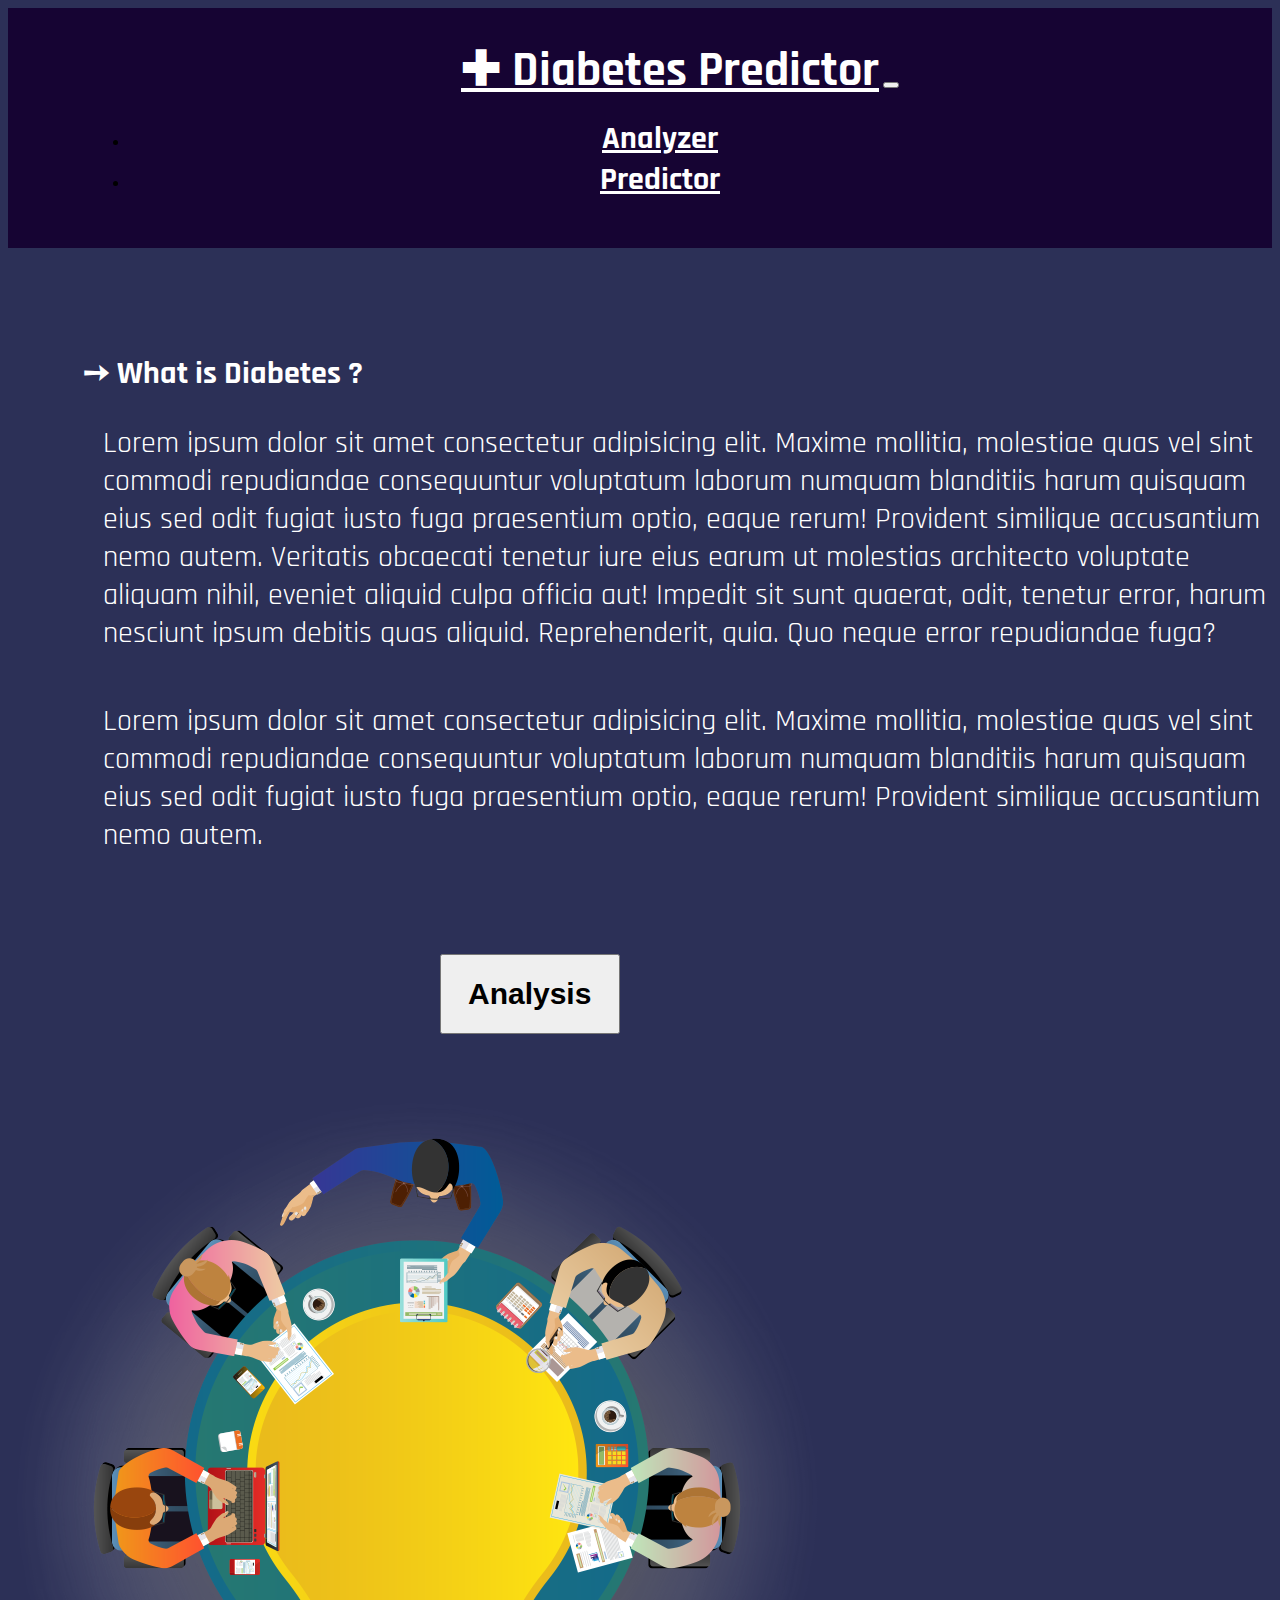
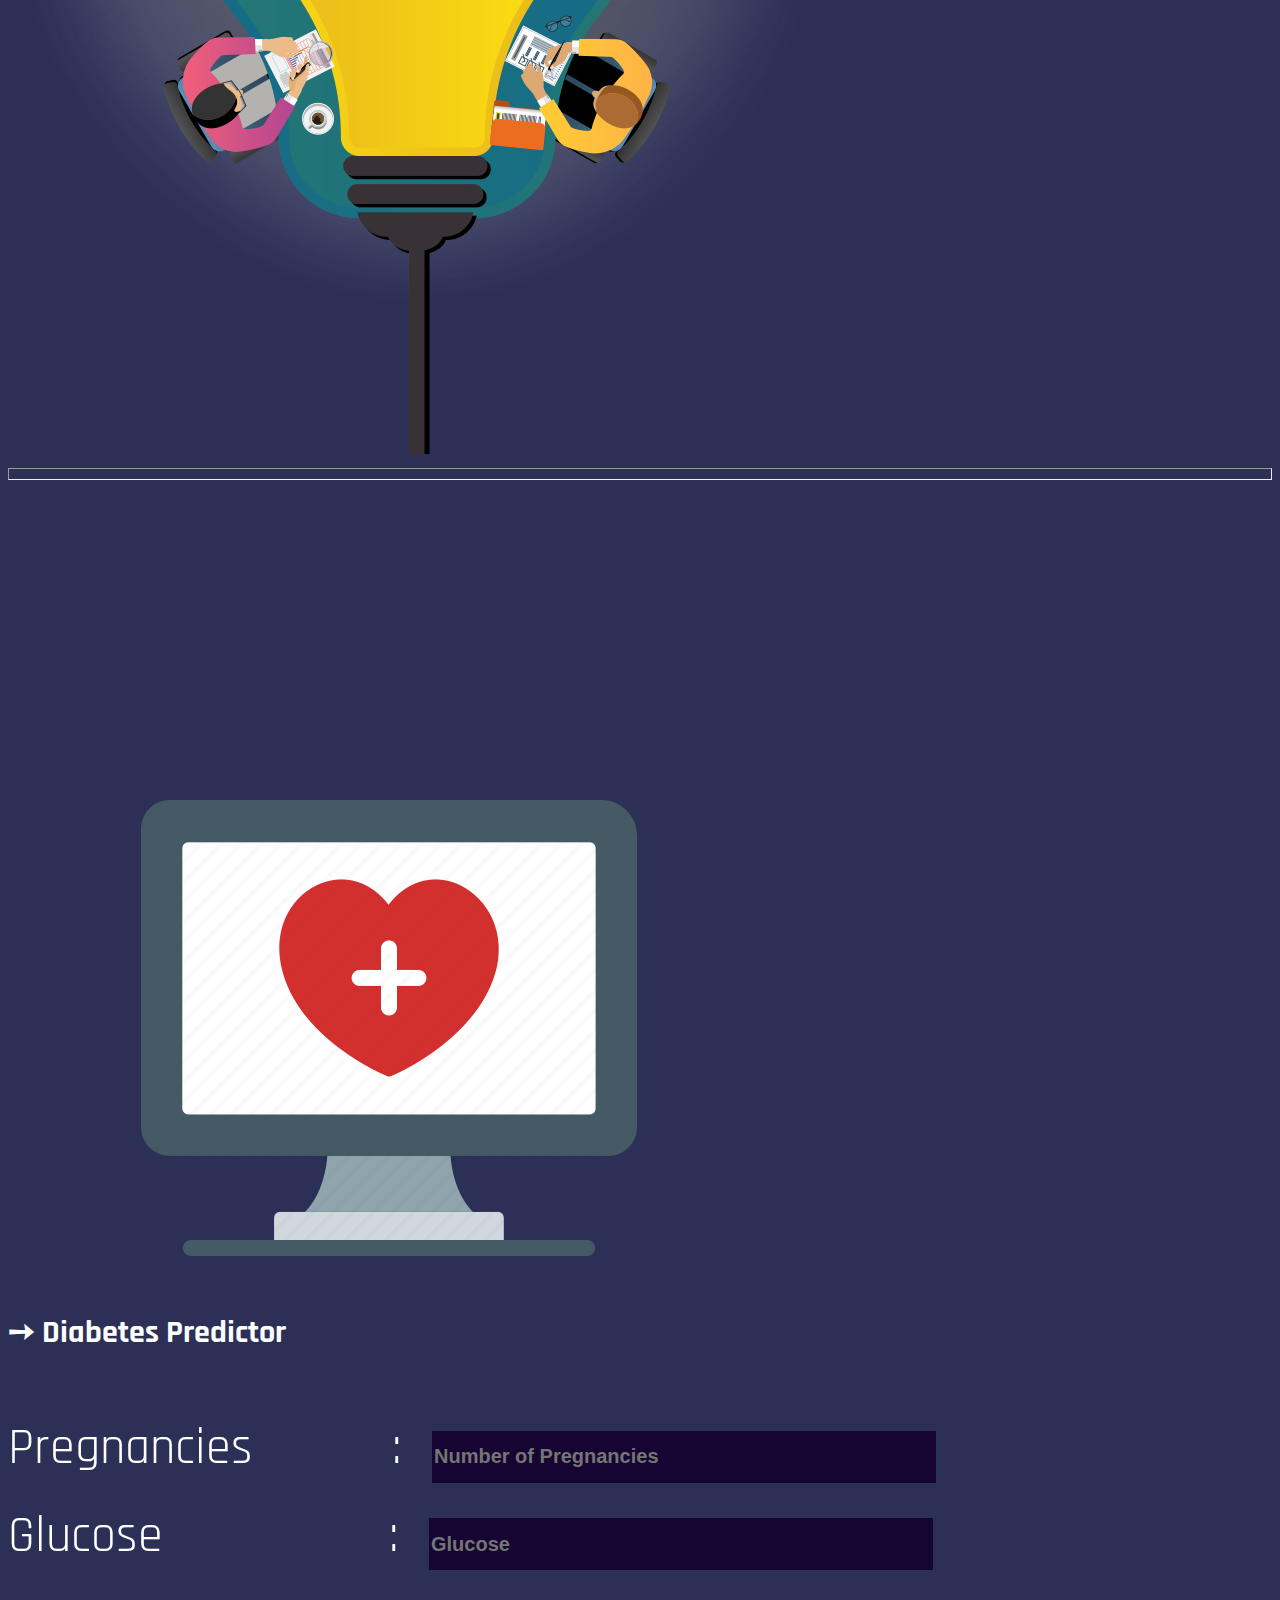
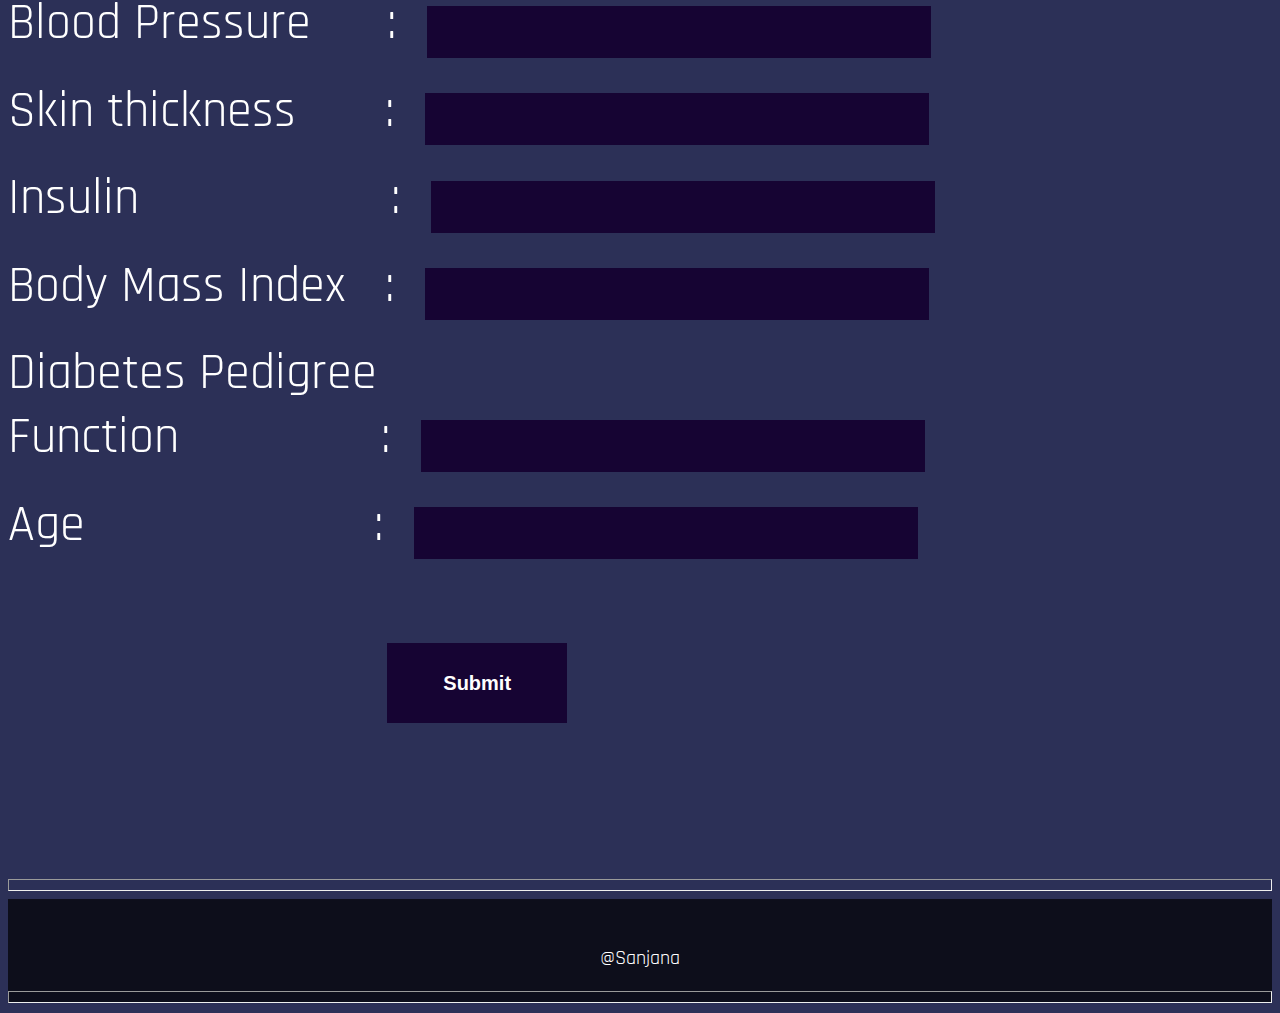
==== index.html @ 7ea9e8e0 "Add files via upload" ====
<!DOCTYPE html>
<html lang="en">
<head>
    <meta charset="UTF-8">
    <title>Diabetes Predictor</title>

    <!-- Font Awesome -->
    <link rel="stylesheet" href="https://pro.fontawesome.com/releases/v5.10.0/css/all.css" integrity="sha384-AYmEC3Yw5cVb3ZcuHtOA93w35dYTsvhLPVnYs9eStHfGJvOvKxVfELGroGkvsg+p" crossorigin="anonymous"/>

    <!-- Google Font - Rajdhani -->
    <link rel="preconnect" href="https://fonts.googleapis.com">
    <link rel="preconnect" href="https://fonts.gstatic.com" crossorigin>
    <link href="https://fonts.googleapis.com/css2?family=Rajdhani&display=swap" rel="stylesheet">

    <!-- Bootstrap Stylesheets -->
    <link href="https://cdn.jsdelivr.net/npm/bootstrap@5.0.1/dist/css/bootstrap.min.css" rel="stylesheet" integrity="sha384-+0n0xVW2eSR5OomGNYDnhzAbDsOXxcvSN1TPprVMTNDbiYZCxYbOOl7+AMvyTG2x" crossorigin="anonymous">

    <!-- CSS Stylesheets -->
    <link rel="stylesheet" href="css/styles.css">

    <!-- Bootstrap Scripts -->
    <script src="https://cdn.jsdelivr.net/npm/bootstrap@5.0.1/dist/js/bootstrap.bundle.min.js" integrity="sha384-gtEjrD/SeCtmISkJkNUaaKMoLD0//ElJ19smozuHV6z3Iehds+3Ulb9Bn9Plx0x4" crossorigin="anonymous"></script>
</head>
<body>
    
    <!-- Nav Bar -->

    
    <div class="navigation">
        <nav class="navbar navbar-expand-lg navbar-dark">
    
            <a class="navbar-brand" href="">&#10010;  Diabetes Predictor</a>
      
            <button class="navbar-toggler" type="button" data-bs-toggle="collapse" data-bs-target="#navbarSupportedContent" aria-controls="navbarSupportedContent" aria-expanded="false" aria-label="Toggle navigation">
                <span class="navbar-toggler-icon"></span>
            </button>
            <div class="collapse navbar-collapse" id="navbarSupportedContent">
      
                <ul class="navbar-nav ms-auto">
                    <li class="nav-item">
                        <a class="nav-link" href="#analyzer">Analyzer</a>
                    </li>
                    <li class="nav-item">
                        <a class="nav-link" href="#predictor">Predictor</a>
                    </li>
                </ul>
            </div>
        </nav>
    </div>
    
    <br><br><br><br>

    
    <!-- Analyzer -->

    <div class="analyzer" id="analyzer">
        <div class="row">
            <div class="left-column col-lg-6">
                <h1>&#10137; What is Diabetes ?</h1>

                <p>Lorem ipsum dolor sit amet consectetur adipisicing elit. Maxime mollitia,
                    molestiae quas vel sint commodi repudiandae consequuntur voluptatum laborum
                    numquam blanditiis harum quisquam eius sed odit fugiat iusto fuga praesentium
                    optio, eaque rerum! Provident similique accusantium nemo autem. Veritatis
                    obcaecati tenetur iure eius earum ut molestias architecto voluptate aliquam
                    nihil, eveniet aliquid culpa officia aut! Impedit sit sunt quaerat, odit,
                    tenetur error, harum nesciunt ipsum debitis quas aliquid. Reprehenderit,
                    quia. Quo neque error repudiandae fuga? 
                </p>
                <p>
                    Lorem ipsum dolor sit amet consectetur adipisicing elit. Maxime mollitia,
                    molestiae quas vel sint commodi repudiandae consequuntur voluptatum laborum
                    numquam blanditiis harum quisquam eius sed odit fugiat iusto fuga praesentium
                    optio, eaque rerum! Provident similique accusantium nemo autem.
                </p>

                <a href="tableau.html"><button type="button" class="btn btn-dark btn-lg"> Analysis </button></a>
            </div>

            <div class="right-column col-lg-6">
                <img src="images/bulb.png" alt="" srcset="">
            </div>

        </div>
        
    </div>
    <hr>
    <br><br><br><br>

    <div class="predictor" id="predictor">
        <div class="row">

            <div class="left-column col-lg-6">
                <img src="images/health1.png" alt="" srcset="">
            </div>

            <div class="right-column col-lg-6">
                <h1>&#10137; Diabetes Predictor</h1>
                <br><br>

                <form action="" method="post">
                    <label for="pregnancies"> Pregnancies &emsp;&emsp;&nbsp;&nbsp;:&nbsp;&nbsp;</label>
                    <input type="text" name="pregnancies" id="pregnancies" pattern="[0-9]" placeholder="Number of Pregnancies">
                    <br><br>

                    <label for="Glucose"> Glucose&emsp;&emsp;&emsp;&emsp;&nbsp;&nbsp;:&nbsp;&nbsp;</label>
                    <input type="text" name="glucose" id="glucose" placeholder="Glucose">
                    <br><br>

                    <label for="bloodpressure"> Blood Pressure &emsp;&nbsp;:&nbsp;&nbsp;</label>
                    <input type="text" name="bloodpressure" id="bloodpressure">
                    <br><br>

                    <label for="skinthickness"> Skin thickness &emsp;&nbsp;&nbsp;:&nbsp;&nbsp;</label>
                    <input type="text" name="skinthickness" id="skinthickness">
                    <br><br>

                    <label for="insulin"> Insulin &emsp;&emsp;&emsp;&emsp;&nbsp;&nbsp;&nbsp;:&nbsp;&nbsp;</label>
                    <input type="text" name="insulin" id="insulin">
                    <br><br>

                    <label for="bmi"> Body Mass Index &nbsp;&nbsp;:&nbsp;&nbsp;</label>
                    <input type="text" name="bmi" id="bmi">
                    <br><br>

                    <label for="dpf"> Diabetes Pedigree <br>Function &emsp;&emsp;&emsp;&nbsp;&nbsp;&nbsp;:&nbsp;&nbsp;</label>
                    <input type="text" name="dbf" id="dbf">
                    <br><br>

                    <label for="age"> Age &emsp;&emsp;&emsp;&emsp;&emsp;&nbsp;&nbsp;:&nbsp;&nbsp;</label>
                    <input type="text" name="age" pattern="[1-125]" id="age">
                    <br><br>

                    <input type="submit" value="Submit" class="btn btn-dark btn-lg">

                </form>
            </div>
        </div>
    </div>
    <br><br><br><br>


</body>

<!-- Footer -->

<hr>

<Footer class="white-section" id="footer">

    <a href=""><i class="social-icon fab fa-facebook-f"></i></a>
    <a href=""><i class="social-icon fab fa-twitter"></i></a>
    <a href=""><i class="social-icon fab fa-instagram"></i></a>
    <a href=""><i class="social-icon fas fa-envelope"></i></a>

    <p>@Sanjana</p>

    <hr>

</Footer>


</html>
---- css/styles.css ----
body {
    text-align: center;
    background-color: #2c3057;
    font-family: 'Rajdhani', sans-serif;
}

h1, h2, h3, h4, h5, h6 { 
    font-weight: 700;
    color: #fff;
}

p {
    color: #fff;
}

a {
    color: #fff;
    font-weight: bold;
}

hr {
    color: #fff;
    size: 20px;
}

hr:not([size]) {
    height: 10px;
}

.btn {
    height: 80px;
    width: 180px;
    margin: 5% 0 5% 30%;
    font-weight: bold;
    font-size: 30px;
}


/* Navigation Bar  */
.navbar {
    padding: 2rem 4.5rem 2rem 4.5rem;
    background-color: #160433;
}

.navbar-brand {
    font-size: 3rem;
    font-weight: bold;
    padding-left: 5rem;
}

.nav-item {
    padding: 0 25px;
    margin: 0 10px;
}

.nav-link {
    font-size: 2rem;
}

/* Analyzer */
.analyzer {
    text-align: left;
}

.left-column {
    padding-left: 75px;
}

.analyzer h1 {
    font-size : 700;
}

.analyzer p {
    font-size: 30px;
    padding-bottom: 20px;
    margin-bottom: 20px;
    padding-left: 20px;
}


/* Predictor */

.predictor {
    text-align: left;
}

.predictor h1 {
    font-size : 700;
}

label {
    text-align: left;
    color: #fff;
    font-size: 50px;
}

input {
    height: 50px;
    width: 500px;
    background-color: #160433;
    border: none;
    border-radius: 10;
    color: #fff;
}

.predictor form input {
    color: #fff;
    font-weight: bold;
    font-size: 20px;
}

.predictor img {
    margin-top: 200px;
    margin-left: 50px;
}

/* Footer */
Footer {
    background-color: #0d0e1b;
    font-size: 20px;
    width: 100%;
}

.social-icon {
    margin: 20px 10px;
    color: #fff;
}
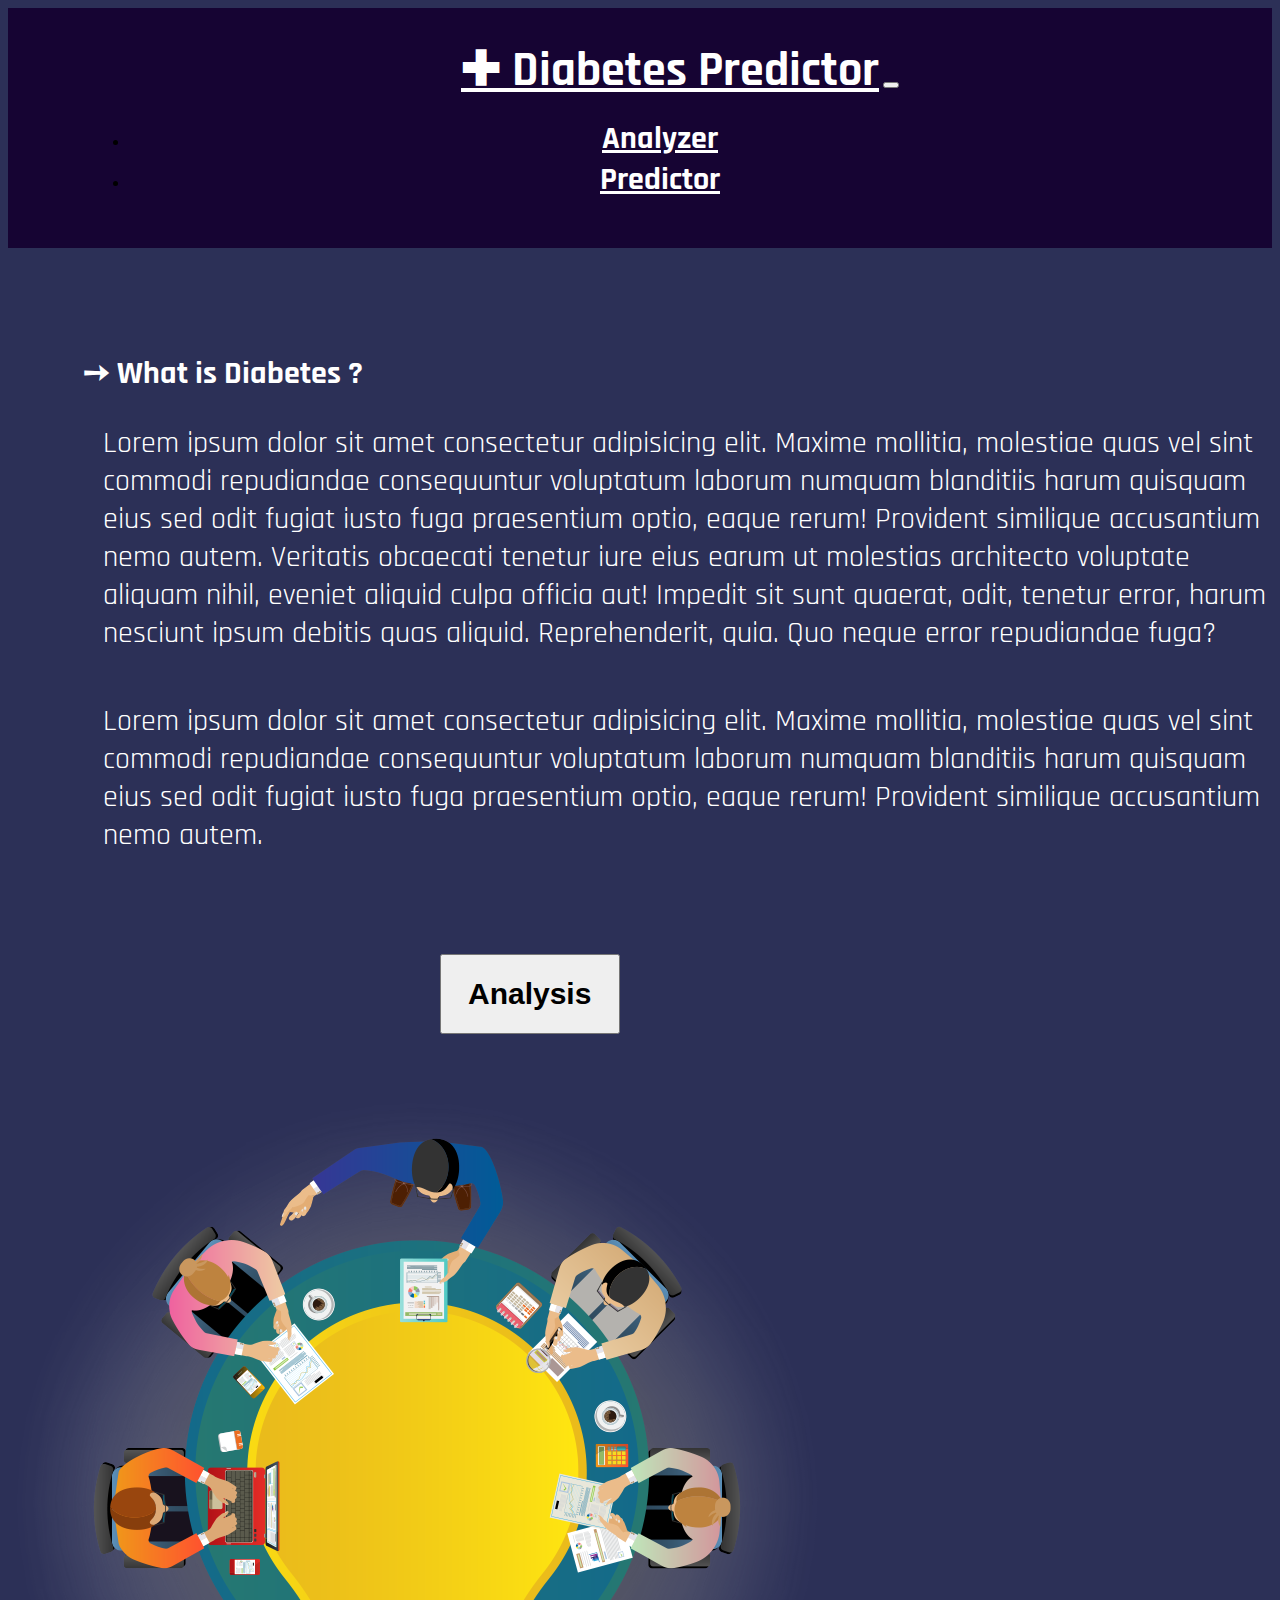
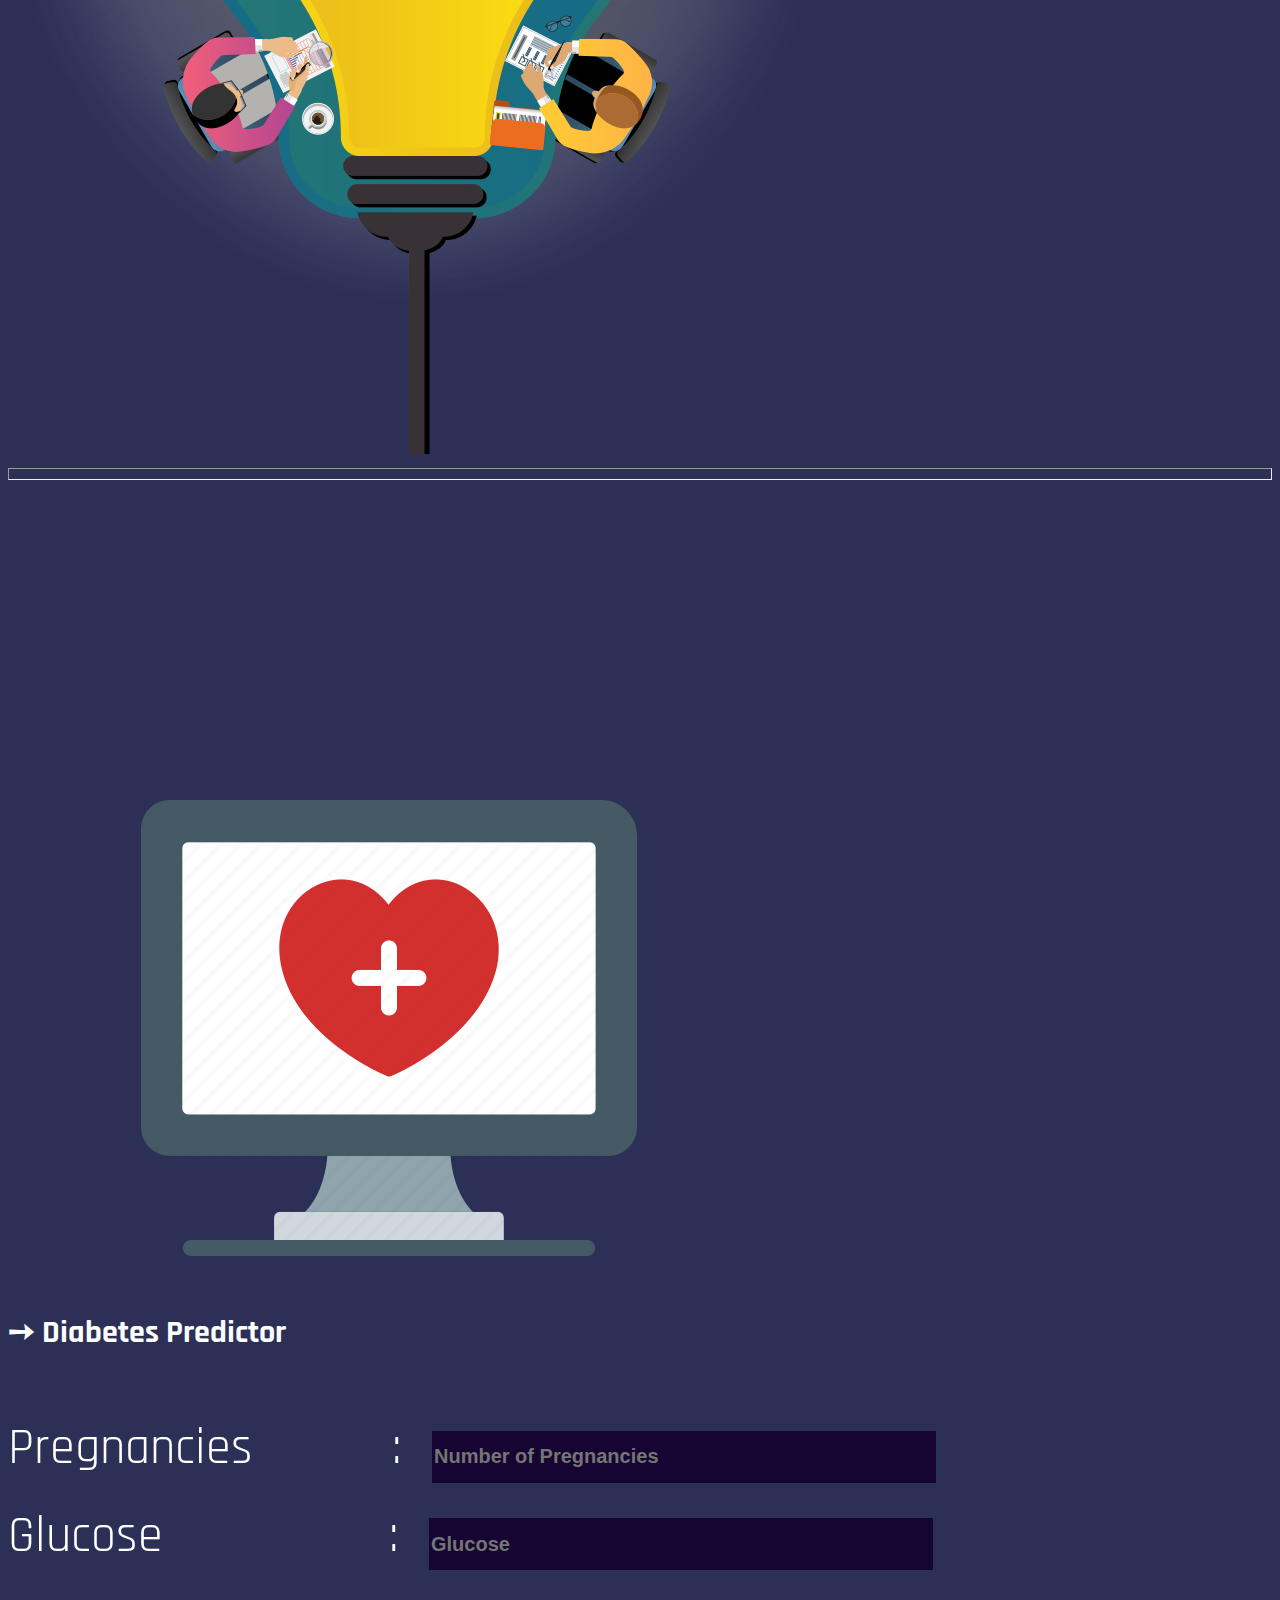
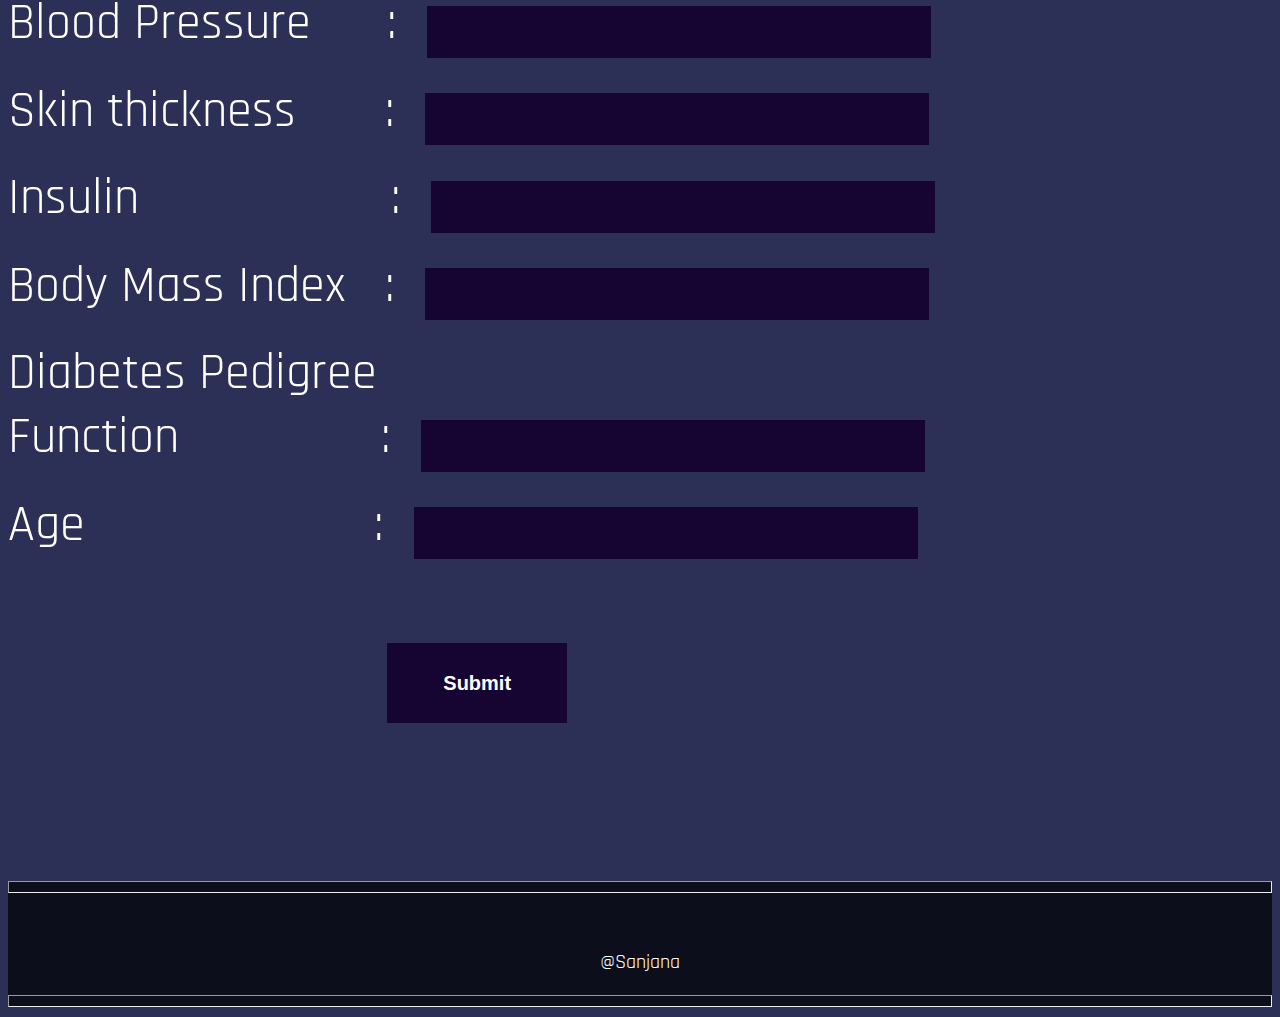
==== commit 0ea08b4e: "Update index.html" ====
--- a/index.html
+++ b/index.html
@@ -55,7 +55,7 @@
 
     <div class="analyzer" id="analyzer">
         <div class="row">
-            <div class="left-column col-lg-6">
+            <div class="left-column col-lg-7 col-md-12">
                 <h1>&#10137; What is Diabetes ?</h1>
 
                 <p>Lorem ipsum dolor sit amet consectetur adipisicing elit. Maxime mollitia,
@@ -77,7 +77,7 @@
                 <a href="tableau.html"><button type="button" class="btn btn-dark btn-lg"> Analysis </button></a>
             </div>
 
-            <div class="right-column col-lg-6">
+            <div class="right-column col-lg-5 col-md-12">
                 <img src="images/bulb.png" alt="" srcset="">
             </div>
 
@@ -90,11 +90,11 @@
     <div class="predictor" id="predictor">
         <div class="row">
 
-            <div class="left-column col-lg-6">
+            <div class="left-column col-lg-6 col-md-12">
                 <img src="images/health1.png" alt="" srcset="">
             </div>
 
-            <div class="right-column col-lg-6">
+            <div class="right-column col-lg-6 col-md-12">
                 <h1>&#10137; Diabetes Predictor</h1>
                 <br><br>
 
@@ -144,9 +144,10 @@
 
 <!-- Footer -->
 
-<hr>
+
 
 <Footer class="white-section" id="footer">
+    <hr>
 
     <a href=""><i class="social-icon fab fa-facebook-f"></i></a>
     <a href=""><i class="social-icon fab fa-twitter"></i></a>
@@ -160,4 +161,4 @@
 </Footer>
 
 
-</html>+</html>
